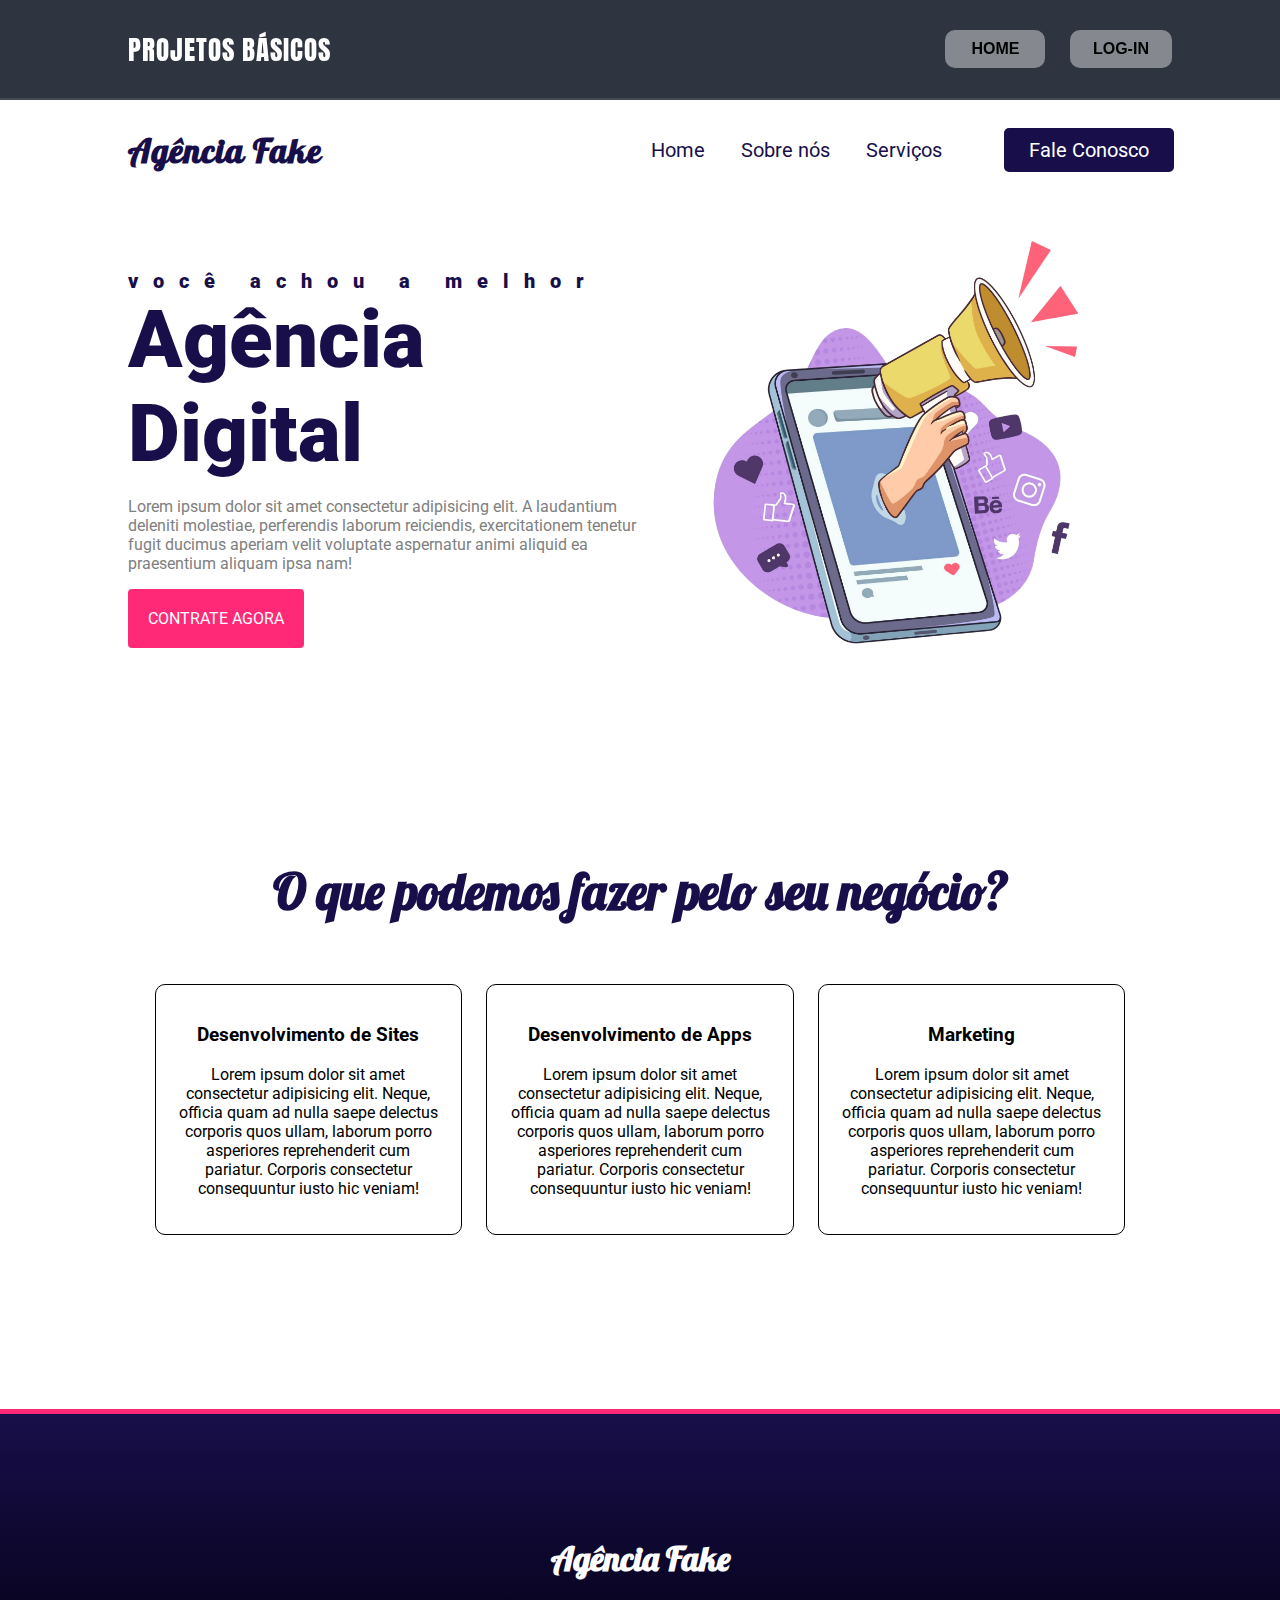
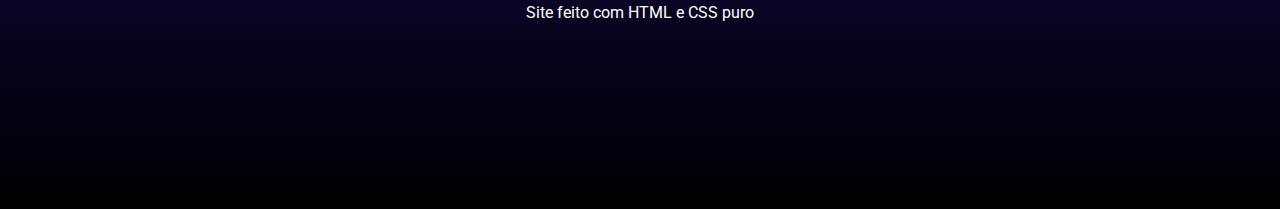
==== html/agenciaFake.html @ 811ec140 "first commit" ====
<!DOCTYPE html>
<html lang="pt-br">
<head>
    <meta charset="UTF-8">
    <meta name="viewport" content="width=device-width, initial-scale=1.0">
    <link rel="stylesheet" href="../css/agenciaFake.css">
    <title>Primeiro site</title>
</head>
<body>

    <div class="cabecalho">
        <div class="logo">PROJETOS BÁSICOS </div>
        <div class="icons"> 
                <a href="index.html">
                    <button class="home">HOME</button>
                </a>
            <button class="login">LOG-IN</button>
        </div>
    </div>

    <nav class="navbar">
        <div class="logo">
            <h1>Agência Fake</h1>
        </div>
        <div class="menu">
            <a href="#">Home</a>
            <a href="#">Sobre nós</a>
            <a href="#">Serviços</a>
            <a id="botao" href="#">Fale Conosco</a>
        </div>
    </nav>
    <header class="corpo">
        <headline class="headline">
            <h2 style="letter-spacing: 15px;">você achou a melhor</h2>
            <h2 style="font-size: 80px;">Agência Digital</h2>
            <p>Lorem ipsum dolor sit amet consectetur adipisicing elit. A laudantium deleniti molestiae, perferendis laborum reiciendis, exercitationem tenetur fugit ducimus aperiam velit voluptate aspernatur animi aliquid ea praesentium aliquam ipsa nam!</p>
            <a href="#" class="contact-btn">Contrate Agora</a>
        </headline>
        <imagem class="imagem">
            <img style="max-width: 100%" src="../imagens/mobile-marketing-isometric-style-b.png">
        </imagem>
    </header>
    <section>
        <h2>O que podemos fazer pelo seu negócio?</h2>
        <div class="servicos">
            <div class="card">
                <div class="card-text">
                    <h3>Desenvolvimento de Sites</h3>
                    <p>Lorem ipsum dolor sit amet consectetur adipisicing elit. Neque, officia quam ad nulla saepe delectus corporis quos ullam, laborum porro asperiores reprehenderit cum pariatur. Corporis consectetur consequuntur iusto hic veniam!</p>
                </div>
                <div class="texto-oculto">
                    <h3>Outro conteúdo</h3>
                    <p>Lorem ipsum dolor sit amet consectetur adipisicing elit. Neque, officia quam ad nulla saepe delectus corporis quos ullam, laborum porro asperiores reprehenderit cum pariatur. Corporis consectetur consequuntur iusto hic veniam!</p>
                </div>
            </div>     
            <div class="card">
                <div class="card-text">
                    <h3>Desenvolvimento de Apps</h3>
                    <p>Lorem ipsum dolor sit amet consectetur adipisicing elit. Neque, officia quam ad nulla saepe delectus corporis quos ullam, laborum porro asperiores reprehenderit cum pariatur. Corporis consectetur consequuntur iusto hic veniam!</p>
                </div>
                <div class="texto-oculto">
                    <h3>Outro conteúdo</h3>
                    <p>Lorem ipsum dolor sit amet consectetur adipisicing elit. Neque, officia quam ad nulla saepe delectus corporis quos ullam, laborum porro asperiores reprehenderit cum pariatur. Corporis consectetur consequuntur iusto hic veniam!</p>
                </div>
            </div>
            <div class="card">
                <div class="card-text">
                    <h3>Marketing</h3>
                    <p>Lorem ipsum dolor sit amet consectetur adipisicing elit. Neque, officia quam ad nulla saepe delectus corporis quos ullam, laborum porro asperiores reprehenderit cum pariatur. Corporis consectetur consequuntur iusto hic veniam!</p>
                </div>
                <div class="texto-oculto">
                    <h3>Outro conteúdo</h3>
                    <p>Lorem ipsum dolor sit amet consectetur adipisicing elit. Neque, officia quam ad nulla saepe delectus corporis quos ullam, laborum porro asperiores reprehenderit cum pariatur. Corporis consectetur consequuntur iusto hic veniam!</p>
                </div>
            </div>   
        </div>
    </section>
    <footer>
        <div class="logo-rodape">
            <h1 class="agencia">Agência Fake</h1>
            <p style="color: white;">Site feito com HTML e CSS puro</p>
        </div>
    </footer>

    
    
</body>
</html>
---- css/agenciaFake.css ----
@import url('https://fonts.googleapis.com/css2?family=Anton&family=Lobster&family=Roboto:ital,wdth,wght@0,75..100,100..900;1,75..100,100..900&display=swap');
@import url('https://fonts.googleapis.com/css2?family=Lobster&family=Roboto:ital,wdth,wght@0,75..100,100..900;1,75..100,100..900&display=swap');

* {
    box-sizing: border-box;
}

body {
    padding-top: 100px; /* Ajusta o espaçamento para o cabeçalho fixo */
    margin:0;
    font-family: 'roboto', sans-serif;
}

.cabecalho {
    display: flex;
    flex-direction: row;
    justify-content: space-between;
    align-items: center;
    height: 100px;
    max-width: 100%;
    position: fixed; 
    top: 0;
    left: 0;
    width: 100%;
    background-color: #2f3540;
    border-bottom: 2px solid rgba(255, 255, 255, 0.1);
    box-shadow: 0 4px 8px rgba(255, 255, 255, 0.1);
    z-index: 1000;
}

.logo {
    display: flex;
    align-items: center;
    margin-left: 7%;
    width: 300px;
    font-family: "Anton", sans-serif;
    font-size: 1.7rem;
    letter-spacing: 1px;
    color: white;
}

.icons {
    display: flex;
    justify-content: flex-end;
    align-items: center;
    margin-right: 7%;
}

.login, .home {
    color: black;
    border-radius: 10px;
    border: none;
    background-color: #85898f;
    font-family: Arial, Helvetica, sans-serif;
    font-weight: bold;
    font-size: 1rem;
    padding-left: 15px;
    padding-right: 15px;
    padding-top: 10px;
    padding-bottom: 10px;
    cursor: pointer;
    margin: 25px;
    transition: 0.2s;
    width: 100px;
}

.login{
    width: 120px;
}

.login:hover, .home:hover {
    background-color: #606367;
    transform: scale(1.02);
}

/* Ajuste para os botões de "home" e "login" */
.home, .login {
    margin-right: 7%; /* Mantém o espaçamento adequado */
}

.navbar {
    display: flex;
    background: white;
    flex-flow: row wrap;
    height: 100px;
    justify-content: center;
    align-items: center;
    position: fixed;
    width: 100%;
}

.logo {
    flex: 20%;
    margin-left: 10%;
    /* border: 1px solid black; */
    text-align: left;
}

.logo h1{
    font-family: 'Lobster', cursive;
    color: #180f4a;
    font-size: 34px;
}

.menu{
    flex: 70%;
    /* border: 1px solid black; */
    text-align: right;
    padding: 20px;
}

.menu a{
    color: #180f4a;
    text-decoration: none;
    font-size: 20px;
    padding: 20px 16px;
}

.menu a:hover{
    color: #ff2978;
    border-top: 4px solid #180f4a;
}

#botao{
    margin-left: 5%;
    background: #180f4a;
    border-radius: 5px;
    padding: 10px 25px;
    color: white;
    margin-right: 10%;
}

#botao:hover{
    border:none;
    background: #ff2978;
}

.corpo {
    display: flex;
    flex-flow: row wrap;
    justify-content: center;
    align-items: center;
    padding-top: 100px;
}

.headline{
    flex: 40%;
    margin-left: 10%;
    /* border: 1px solid black; */
   
}

.imagem{
    flex: 40%;
    margin-right: 10%;
    /* border: 1px solid black; */
   
}

.corpo h2{
    font-weight: 900;
    font-size: 20px;
    color: #180f4a;
    padding: 0;
    margin: 0;
}

.corpo p{
    color: gray;
    text-align: left;
}

.contact-btn{
    display: inline-block;
    text-decoration: none;
    background: #ff2978;
    padding: 20px;
    border-radius: 4px;
    color: white;
    text-transform: uppercase;
}

.contact-btn:hover{
    background: #180f4a;
}

section{
    display: inline-block;
    margin-top: 80px;
    /* border: 1px solid black; */
    margin-left: 5%;
    margin-right: 5%;
    padding: 5%;
    text-align: center;
}

section h2{
    width: 100%;
    font-size: 50px;
    margin:0;
    font-family: 'Lobster', cursive;
    color: #180f4a;
    font-weight: bold;
}

.servicos{
    display: inline-block;
    margin-top: 5%;
}

.card{
    display: inline-block;
    border: 1px solid black;
    width: 30%;
    padding: 20px;
    margin: 1%;
    border-radius: 10px;
    cursor: pointer;
}

.card:hover{
    background: #ff2978;
    color: white;
    padding: 22px;
}

.card:hover .card-text{
    display: none;
}

.card:hover .texto-oculto{
    display: block;
}

.texto-oculto{
    display: none;
}

footer{
    margin-top: 100px;
    height: 400px;
    background-image: linear-gradient(180deg, #180f4a, #090422, black);
    text-align: center;
    border-top: #ff2978 5px solid;
}

.logo-rodape{
    padding: 100px;
}

.agencia{
    font-family: 'Lobster', cursive;
    color: white;
    font-size: 34px;
}
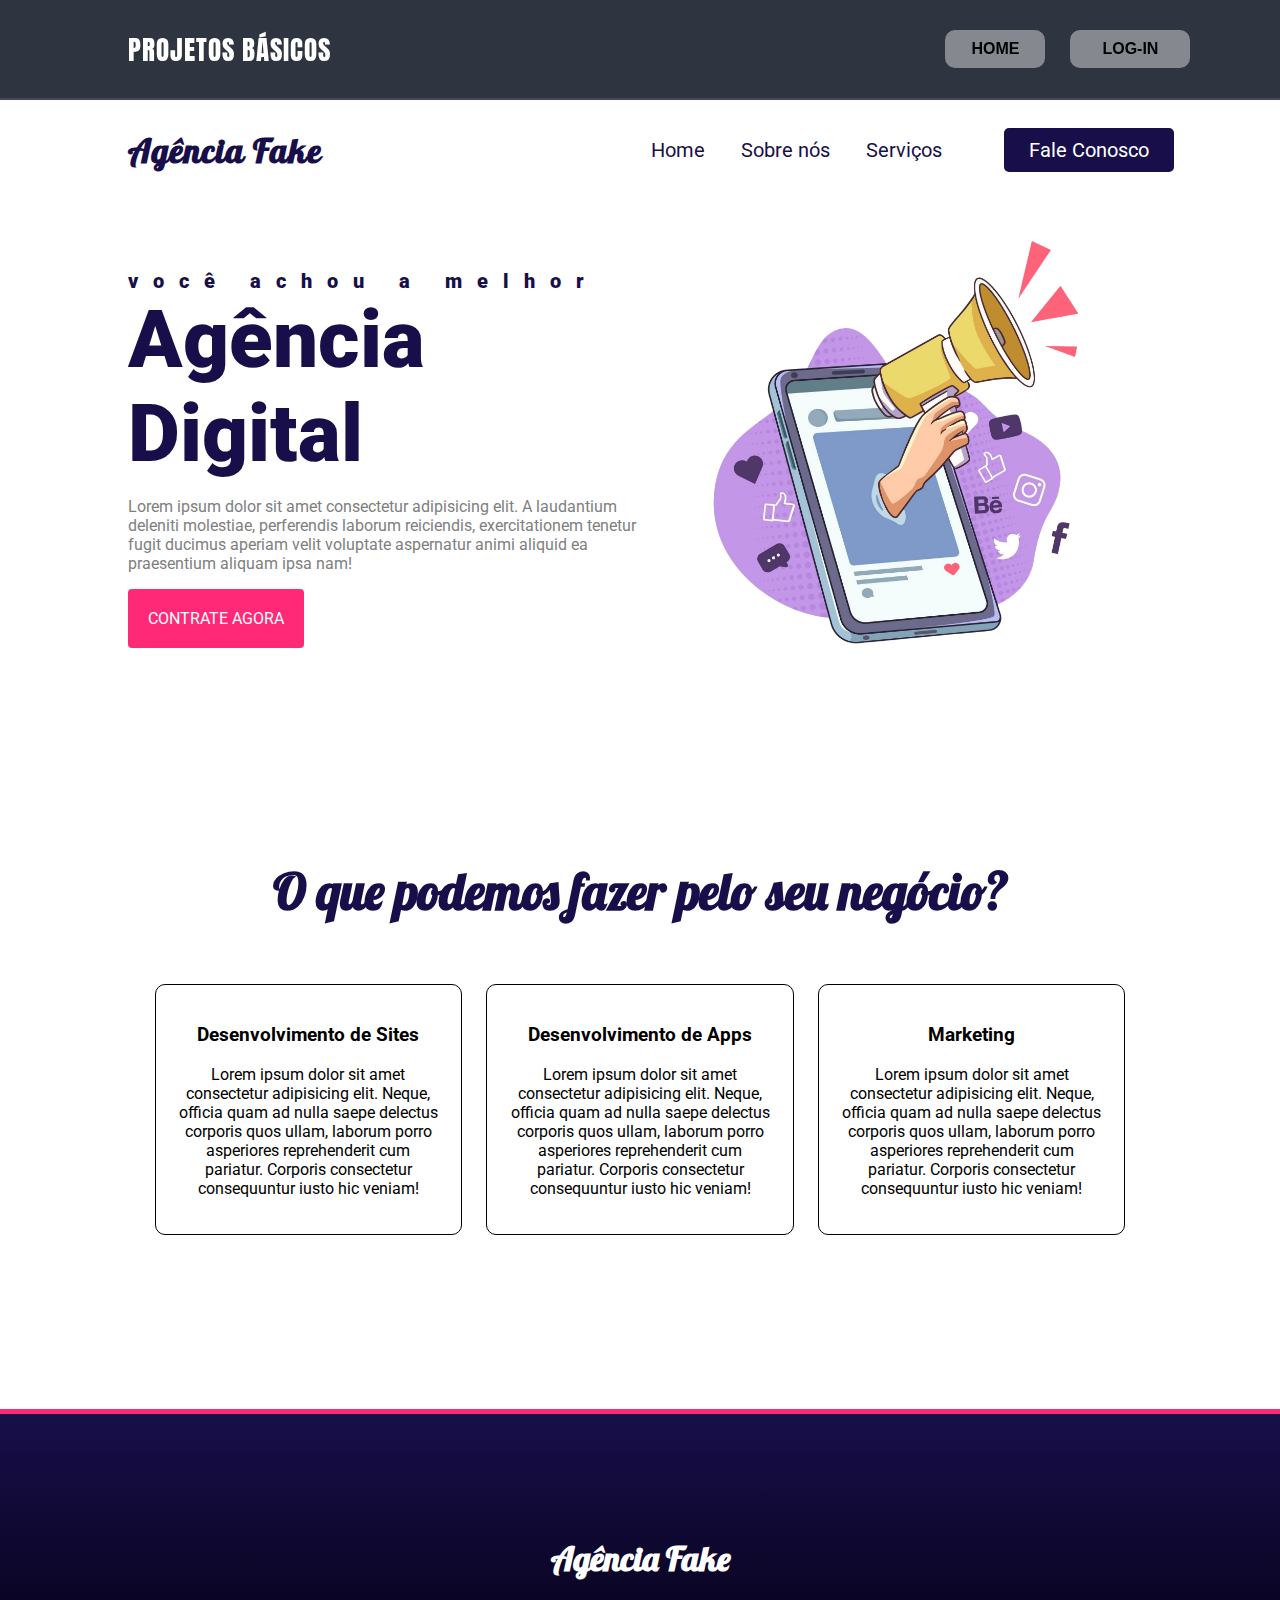
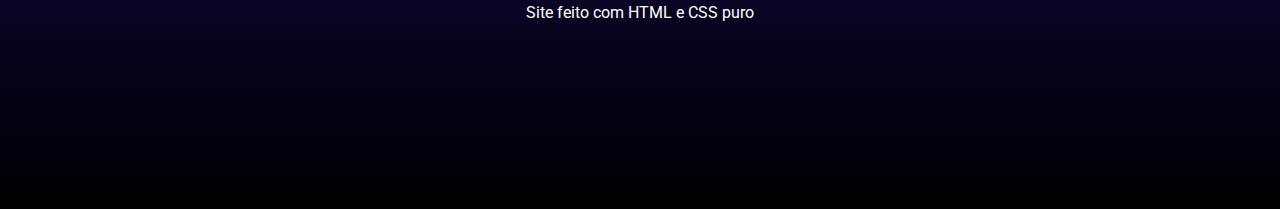
==== commit d2dfa85b: "pagina login disponível" ====
--- a/html/agenciaFake.html
+++ b/html/agenciaFake.html
@@ -4,7 +4,7 @@
     <meta charset="UTF-8">
     <meta name="viewport" content="width=device-width, initial-scale=1.0">
     <link rel="stylesheet" href="../css/agenciaFake.css">
-    <title>Primeiro site</title>
+    <title>AGÊNCIA FAKE</title>
 </head>
 <body>
 
@@ -14,7 +14,7 @@
                 <a href="index.html">
                     <button class="home">HOME</button>
                 </a>
-            <button class="login">LOG-IN</button>
+                <a href="login.html"><button class="login">LOG-IN</button></a>
         </div>
     </div>
 
